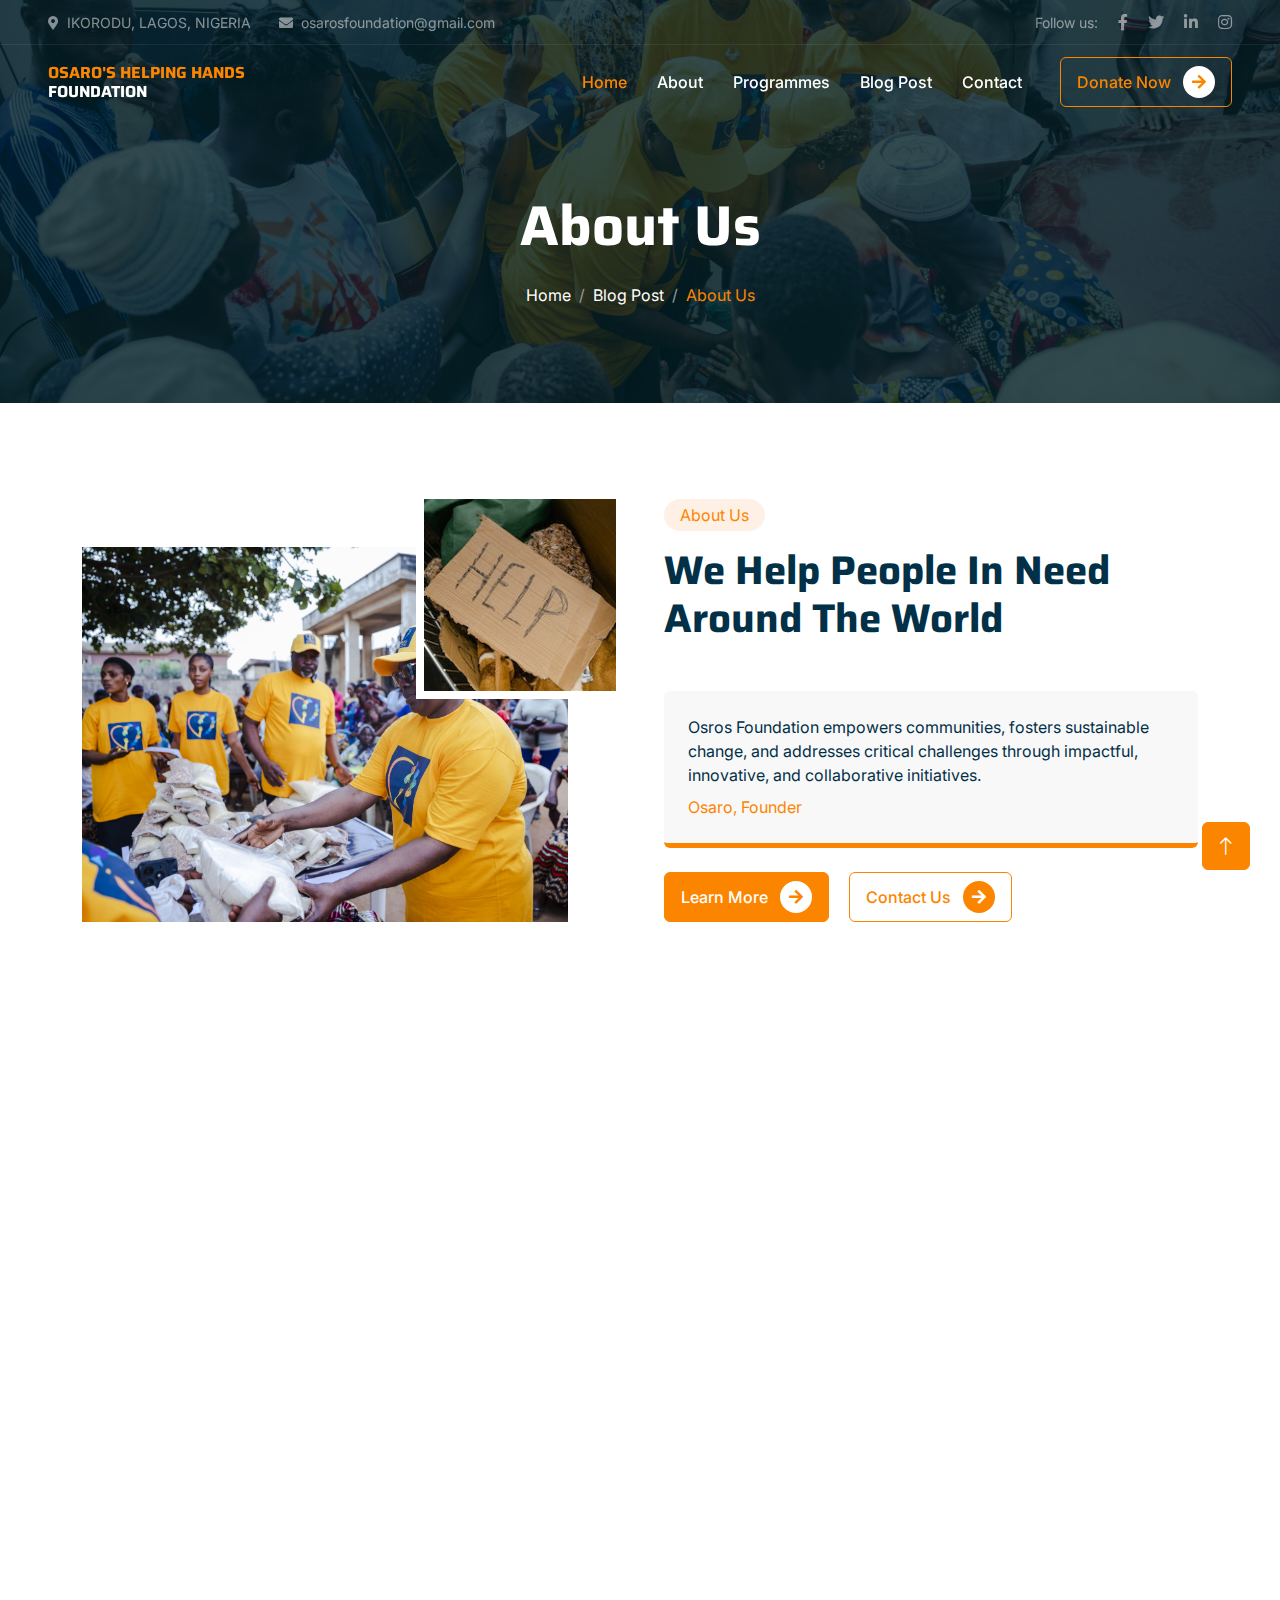
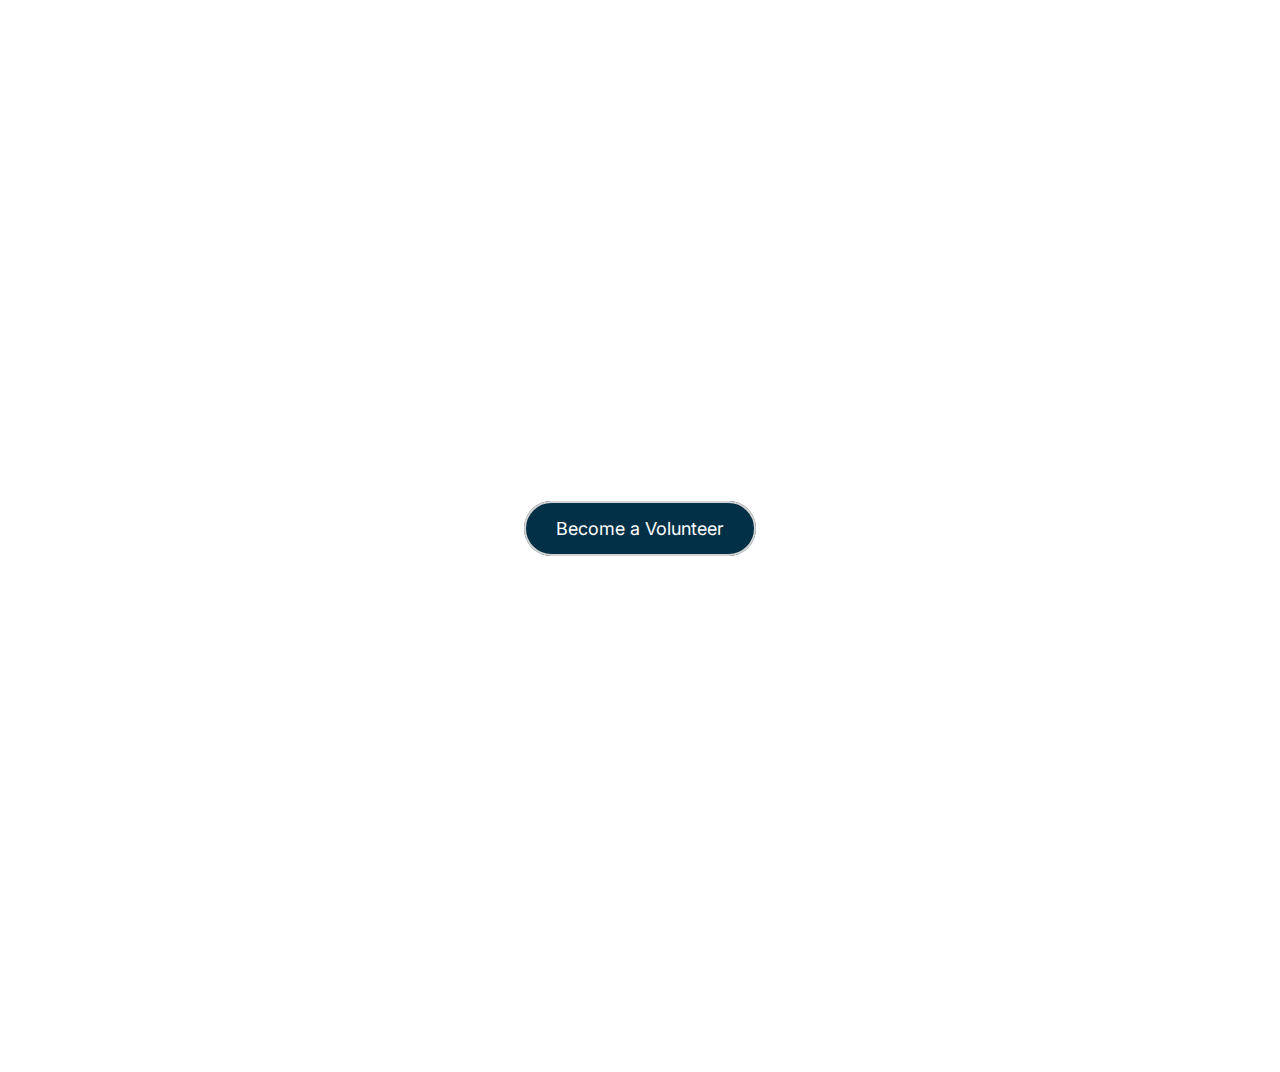
==== about.html @ 517c9bd9 "Add files via upload" ====
<!DOCTYPE html>
<html lang="en">

<head>
    <meta charset="utf-8">
    <title>Osaro-Foundation</title>
    <meta content="width=device-width, initial-scale=1.0" name="viewport">
    <meta content="" name="keywords">
    <meta content="" name="description">

    <!-- Favicon -->
    <link href="img/favicon.ico" rel="icon">

    <!-- Google Web Fonts -->
    <link rel="preconnect" href="https://fonts.googleapis.com">
    <link rel="preconnect" href="https://fonts.gstatic.com" crossorigin>
    <link href="https://fonts.googleapis.com/css2?family=Inter:wght@400;500;600&family=Saira:wght@500;600;700&display=swap" rel="stylesheet"> 

    <!-- Icon Font Stylesheet -->
    <link href="https://cdnjs.cloudflare.com/ajax/libs/font-awesome/5.10.0/css/all.min.css" rel="stylesheet">
    <link href="https://cdn.jsdelivr.net/npm/bootstrap-icons@1.4.1/font/bootstrap-icons.css" rel="stylesheet">

    <!-- Libraries Stylesheet -->
    <link href="lib/animate/animate.min.css" rel="stylesheet">
    <link href="lib/owlcarousel/assets/owl.carousel.min.css" rel="stylesheet">

    <!-- Customized Bootstrap Stylesheet -->
    <link href="css/bootstrap.min.css" rel="stylesheet">

    <!-- Template Stylesheet -->
    <link href="css/style.css" rel="stylesheet">
</head>

<body>
    <!-- Spinner Start -->
    <div id="spinner" class="show bg-white position-fixed translate-middle w-100 vh-100 top-50 start-50 d-flex align-items-center justify-content-center">
        <div class="spinner-grow text-primary" role="status"></div>
    </div>
    <!-- Spinner End -->


    <!-- Navbar Start -->
    <div class="container-fluid fixed-top px-0 wow fadeIn" data-wow-delay="0.1s">
        <div class="top-bar text-white-50 row gx-0 align-items-center d-none d-lg-flex">
            <div class="col-lg-6 px-5 text-start">
                <small><i class="fa fa-map-marker-alt me-2"></i>IKORODU, LAGOS, NIGERIA</small>
                <small class="ms-4"><i class="fa fa-envelope me-2"></i>osarosfoundation@gmail.com</small>
            </div>
            <div class="col-lg-6 px-5 text-end">
                <small>Follow us:</small>
                <a class="text-white-50 ms-3" href=""><i class="fab fa-facebook-f"></i></a>
                <a class="text-white-50 ms-3" href=""><i class="fab fa-twitter"></i></a>
                <a class="text-white-50 ms-3" href=""><i class="fab fa-linkedin-in"></i></a>
                <a class="text-white-50 ms-3" href=""><i class="fab fa-instagram"></i></a>
            </div>
        </div>

        <nav class="navbar navbar-expand-lg navbar-dark py-lg-0 px-lg-5 wow fadeIn" data-wow-delay="0.1s">
            <a href="index.html" class="navbar-brand ms-4 ms-lg-0">
                <h1 style="font-size: 16px;" class="fw-bold text-primary m-0">OSARO'S HELPING HANDS<span class="text-white"><br>FOUNDATION</span></h1>
            </a>
            <button type="button" class="navbar-toggler me-4" data-bs-toggle="collapse" data-bs-target="#navbarCollapse">
                <span style="font-size: 12px;" class="navbar-toggler-icon"></span>
            </button>
            <div class="collapse navbar-collapse" id="navbarCollapse">
                <div class="navbar-nav ms-auto p-4 p-lg-0">
                    <a href="index.html" class="nav-item nav-link active">Home</a>
                    <a href="about.html" class="nav-item nav-link">About</a>
                    <a href="programmes.html" class="nav-item nav-link">Programmes</a>
                        <a href="blog.html" class="nav-link dropdown-toggl">Blog Post</a>
                    <a href="contact.html" class="nav-item nav-link">Contact</a>
                </div>
                <div class="d-none d-lg-flex ms-2">
                    <a class="btn btn-outline-primary py-2 px-3" href="donate.html">
                        Donate Now
                        <div class="d-inline-flex btn-sm-square bg-white text-primary rounded-circle ms-2">
                            <i class="fa fa-arrow-right"></i>
                        </div>
                    </a>
                </div>
            </div>
        </nav>
    </div>
    <!-- Navbar End -->


    <!-- Page Header Start -->
    <div class="container-fluid page-header mb-5 wow fadeIn" data-wow-delay="0.1s">
        <div class="container text-center">
            <h1 class="display-4 text-white animated slideInDown mb-4">About Us</h1>
            <nav aria-label="breadcrumb animated slideInDown">
                <ol class="breadcrumb justify-content-center mb-0">
                    <li class="breadcrumb-item"><a class="text-white" href="#">Home</a></li>
                    <li class="breadcrumb-item"><a class="text-white" href="#">Blog Post</a></li>
                    <li class="breadcrumb-item text-primary active" aria-current="page">About Us</li>
                </ol>
            </nav>
        </div>
    </div>
    <!-- Page Header End -->


    <!-- About Start -->
    <div class="container-xxl py-5">
        <div class="container">
            <div class="row g-5">
                <div class="col-lg-6 wow fadeInUp" data-wow-delay="0.1s">
                    <div class="position-relative overflow-hidden h-100" style="min-height: 400px;">
                        <img class="position-absolute w-100 h-100 pt-5 pe-5" src="img/Osaro,s 08.jpg" alt="" style="object-fit: cover;">
                        <img class="position-absolute top-0 end-0 bg-white ps-2 pb-2" src="img/about-2.jpg" alt="" style="width: 200px; height: 200px;">
                    </div>
                </div>
                <div class="col-lg-6 wow fadeInUp" data-wow-delay="0.5s">
                    <div class="h-100">
                        <div class="d-inline-block rounded-pill bg-secondary text-primary py-1 px-3 mb-3">About Us</div>
                        <h1 class="display-6 mb-5">We Help People In Need Around The World</h1>
                        <div class="bg-light border-bottom border-5 border-primary rounded p-4 mb-4">
                            <p class="text-dark mb-2">Osros Foundation empowers communities, fosters sustainable change, and addresses critical challenges through impactful, innovative, and collaborative initiatives.</p>
                            <span class="text-primary">Osaro, Founder</span>
                        </div>
                        <!-- <p class="mb-5">Tempor erat elitr rebum at clita. Diam dolor diam ipsum sit. Aliqu diam amet diam et eos. Clita erat ipsum et lorem et sit, sed stet lorem sit clita duo justo magna dolore erat amet</p> -->
                        <a class="btn btn-primary py-2 px-3 me-3" href="">
                            Learn More
                            <div class="d-inline-flex btn-sm-square bg-white text-primary rounded-circle ms-2">
                                <i class="fa fa-arrow-right"></i>
                            </div>
                        </a>
                        <a class="btn btn-outline-primary py-2 px-3" href="">
                            Contact Us
                            <div class="d-inline-flex btn-sm-square bg-primary text-white rounded-circle ms-2">
                                <i class="fa fa-arrow-right"></i>
                            </div>
                        </a>
                    </div>
                </div>
            </div>
        </div>
    </div>
    <!-- About End -->


    <!-- Service Start -->
    <div class="container-xxl py-5">
        <div class="container">
            <div class="text-center mx-auto mb-5 wow fadeInUp" data-wow-delay="0.1s" style="max-width: 500px;">
                <div class="d-inline-block rounded-pill bg-secondary text-primary py-1 px-3 mb-3">What We Do</div>
                <h1 class="display-6 mb-5">Learn More What We Do And Get Involved</h1>
            </div>
            <div class="row g-4 justify-content-center">
                <div class="col-lg-4 col-md-6 wow fadeInUp" data-wow-delay="0.1s">
                    <div class="service-item bg-white text-center h-100 p-4 p-xl-5">
                        <img class="img-fluid mb-4" src="img/icon-1.png" alt="">
                        <h4 class="mb-3">Child Education</h4>
                        <p class="mb-4">Tempor ut dolore lorem kasd vero ipsum sit eirmod sit. Ipsum diam justo sed vero dolor duo.</p>
                        <a class="btn btn-outline-primary px-3" href="">
                            Learn More
                            <div class="d-inline-flex btn-sm-square bg-primary text-white rounded-circle ms-2">
                                <i class="fa fa-arrow-right"></i>
                            </div>
                        </a>
                    </div>
                </div>
                <div class="col-lg-4 col-md-6 wow fadeInUp" data-wow-delay="0.3s">
                    <div class="service-item bg-white text-center h-100 p-4 p-xl-5">
                        <img class="img-fluid mb-4" src="img/icon-2.png" alt="">
                        <h4 class="mb-3">Medical Treatment</h4>
                        <p class="mb-4">Tempor ut dolore lorem kasd vero ipsum sit eirmod sit. Ipsum diam justo sed vero dolor duo.</p>
                        <a class="btn btn-outline-primary px-3" href="">
                            Learn More
                            <div class="d-inline-flex btn-sm-square bg-primary text-white rounded-circle ms-2">
                                <i class="fa fa-arrow-right"></i>
                            </div>
                        </a>
                    </div>
                </div>
                <div class="col-lg-4 col-md-6 wow fadeInUp" data-wow-delay="0.5s">
                    <div class="service-item bg-white text-center h-100 p-4 p-xl-5">
                        <img class="img-fluid mb-4" src="img/icon-3.png" alt="">
                        <h4 class="mb-3">Pure Drinking Water</h4>
                        <p class="mb-4">Tempor ut dolore lorem kasd vero ipsum sit eirmod sit. Ipsum diam justo sed vero dolor duo.</p>
                        <a class="btn btn-outline-primary px-3" href="">
                            Learn More
                            <div class="d-inline-flex btn-sm-square bg-primary text-white rounded-circle ms-2">
                                <i class="fa fa-arrow-right"></i>
                            </div>
                        </a>
                    </div>
                </div>
            </div>
        </div>
    </div>

    
    <!-- Service End -->


    <!-- Team Start -->
    <div class="container-xxl py-5">
        <div class="container">
            <div class="text-center mx-auto mb-5 wow fadeInUp" data-wow-delay="0.1s" style="max-width: 500px;">
                <div class="d-inline-block rounded-pill bg-secondary text-primary py-1 px-3 mb-3">Team Members</div>
                <h1 class="display-6 mb-5">Let's Meet With Our Ordinary Soldiers</h1>
            </div>
            <div class="row g-4">
                <div class="col-lg-3 col-md-6 wow fadeInUp" data-wow-delay="0.1s">
                    <div class="team-item position-relative rounded overflow-hidden">
                        <div class="overflow-hidden">
                            <img class="img-fluid" src="img/" alt="">
                        </div>
                        <div class="team-text bg-light text-center p-4">
                            <h5>Full Name</h5>
                            <p class="text-primary">Designation</p>
                            <div class="team-social text-center">
                                <a class="btn btn-square" href=""><i class="fab fa-facebook-f"></i></a>
                                <a class="btn btn-square" href=""><i class="fab fa-twitter"></i></a>
                                <a class="btn btn-square" href=""><i class="fab fa-instagram"></i></a>
                            </div>
                        </div>
                    </div>
                </div>
                <div class="col-lg-3 col-md-6 wow fadeInUp" data-wow-delay="0.3s">
                    <div class="team-item position-relative rounded overflow-hidden">
                        <div class="overflow-hidden">
                            <img class="img-fluid" src="img/" alt="">
                        </div>
                        <div class="team-text bg-light text-center p-4">
                            <h5>Full Name</h5>
                            <p class="text-primary">Designation</p>
                            <div class="team-social text-center">
                                <a class="btn btn-square" href=""><i class="fab fa-facebook-f"></i></a>
                                <a class="btn btn-square" href=""><i class="fab fa-twitter"></i></a>
                                <a class="btn btn-square" href=""><i class="fab fa-instagram"></i></a>
                            </div>
                        </div>
                    </div>
                </div>
                <div class="col-lg-3 col-md-6 wow fadeInUp" data-wow-delay="0.5s">
                    <div class="team-item position-relative rounded overflow-hidden">
                        <div class="overflow-hidden">
                            <img class="img-fluid" src="img/" alt="">
                        </div>
                        <div class="team-text bg-light text-center p-4">
                            <h5>Full Name</h5>
                            <p class="text-primary">Designation</p>
                            <div class="team-social text-center">
                                <a class="btn btn-square" href=""><i class="fab fa-facebook-f"></i></a>
                                <a class="btn btn-square" href=""><i class="fab fa-twitter"></i></a>
                                <a class="btn btn-square" href=""><i class="fab fa-instagram"></i></a>
                            </div>
                        </div>
                    </div>
                </div>
                <div class="col-lg-3 col-md-6 wow fadeInUp" data-wow-delay="0.7s">
                    <div class="team-item position-relative rounded overflow-hidden">
                        <div class="overflow-hidden">
                            <img class="img-fluid" src="img/IMG_20240125_153402_371.jpg" alt="">
                        </div>
                        <div class="team-text bg-light text-center p-4">
                            <h5>Full Name</h5>
                            <p class="text-primary">Designation</p>
                            <div class="team-social text-center">
                                <a class="btn btn-square" href=""><i class="fab fa-facebook-f"></i></a>
                                <a class="btn btn-square" href=""><i class="fab fa-twitter"></i></a>
                                <a class="btn btn-square" href=""><i class="fab fa-instagram"></i></a>
                            </div>
                        </div>
                    </div>
                </div>
            </div>
        </div>
    </div>
    <!-- Team End -->

         <!-- Volunteer Button -->
         <div class="text-center mt-5">
            <a href="volunteer.html" class="volunteer-btn">Become a Volunteer</a>
        </div>


    <!-- Footer Start -->
    <div class="container-fluid bg-dark text-white-50 footer mt-5 pt-5 wow fadeIn" data-wow-delay="0.1s">
        <div class="container py-5">
            <div class="row g-5">
                <div class="col-lg-3 col-md-6">
                    <img width="200px" style="border: 5px solid orange;" src="img/Osaro's Logo.jpg" alt="">
                    <!-- <h1 class="fw-bold text-primary mb-4">Charity<span class="text-white">Logo</span></h1> -->
                    <!-- <p>Diam dolor diam ipsum sit. Aliqu diam amet diam et eos. Clita erat ipsum et lorem et sit, sed stet lorem sit clita</p> -->
                    <div class="d-flex pt-2">
                        <a class="btn btn-square me-1" href=""><i class="fab fa-twitter"></i></a>
                        <a class="btn btn-square me-1" href=""><i class="fab fa-facebook-f"></i></a>
                        <a class="btn btn-square me-1" href=""><i class="fab fa-youtube"></i></a>
                        <a class="btn btn-square me-0" href=""><i class="fab fa-linkedin-in"></i></a>
                    </div>
                </div>
                <div class="col-lg-3 col-md-6">
                    <h5 class="text-light mb-4">Address</h5>
                    <p><i class="fa fa-map-marker-alt me-3"></i>IKOROU, LAGOS, NIGERIA</p>
                    <p><i class="fa fa-phone-alt me-3"></i>+234</p>
                    <p><i class="fa fa-envelope me-3"></i>osarosfoundation@gmail.com</p>
                </div>
                <div class="col-lg-3 col-md-6">
                    <h5 class="text-light mb-4">Quick Links</h5>
                    <a class="btn btn-link" href="">About Us</a>
                    <a class="btn btn-link" href="">Contact Us</a>
                    <a class="btn btn-link" href="">Our programmes</a>
                    <a class="btn btn-link" href="">Donate</a>
                    <a class="btn btn-link" href="">Volunteer</a>
                    <a class="btn btn-link" href="">Blog Posts</a>
                    <a class="btn btn-link" href="">Terms & Condition</a>
                    
                </div>
                <div class="col-lg-3 col-md-6">
                    <h5 class="text-light mb-4">Newsletter</h5>
                    <p>Sign up to our mailing list to receive daily updates direct to your inbox!</p>
                    <div class="position-relative mx-auto" style="max-width: 400px;">
                        <input class="form-control bg-transparent w-100 py-3 ps-4 pe-5" type="text" placeholder="Your email">
                        <button type="button" class="btn btn-primary py-2 position-absolute top-0 end-0 mt-2 me-2">SignUp</button>
                    </div>
                </div>
            </div>
        </div>
        <div class="container-fluid copyright">
            <div class="container">
                <div class="row">
                    <div class="col-md-6 text-center text-md-start mb-3 mb-md-0">
                        &copy; <a href="#">Osaro Foundation</a>, All Right Reserved.
                    </div>
                    <div class="col-md-6 text-center text-md-end">
                        <!--/*** This template is free as long as you keep the footer author’s credit link/attribution link/backlink. If you'd like to use the template without the footer author’s credit link/attribution link/backlink, you can purchase the Credit Removal License from "https://freewebsitecreate.net/credit-removal". Thank you for your support. ***/-->
                        Designed By <a href="">O.E Design</a>
                    </div>
                </div>
            </div>
        </div>
    </div>
    <!-- Footer End -->


    <!-- Back to Top -->
    <a href="#" class="btn btn-lg btn-primary btn-lg-square back-to-top"><i class="bi bi-arrow-up"></i></a>


    <!-- JavaScript Libraries -->
    <script src="https://code.jquery.com/jquery-3.4.1.min.js"></script>
    <script src="https://cdn.jsdelivr.net/npm/bootstrap@5.0.0/dist/js/bootstrap.bundle.min.js"></script>
    <script src="lib/wow/wow.min.js"></script>
    <script src="lib/easing/easing.min.js"></script>
    <script src="lib/waypoints/waypoints.min.js"></script>
    <script src="lib/owlcarousel/owl.carousel.min.js"></script>
    <script src="lib/parallax/parallax.min.js"></script>

    <!-- Template Javascript -->
    <script src="js/main.js"></script>
</body>

</html>
---- css/style.css ----
/********** Template CSS **********/
:root {
    --primary: #FC8500;
    --secondary: #FFF0E6;
    --light: #F8F8F9;
    --dark: #001D23;
}

body{
    overflow-x: hidden;
}

.back-to-top {
    position: fixed;
    display: none;
    right: 30px;
    bottom: 30px;
    z-index: 99;
}


/*** Spinner ***/
#spinner {
    opacity: 0;
    visibility: hidden;
    transition: opacity .5s ease-out, visibility 0s linear .5s;
    z-index: 99999;
}

#spinner.show {
    transition: opacity .5s ease-out, visibility 0s linear 0s;
    visibility: visible;
    opacity: 1;
}


/*** Button ***/
.btn {
    font-weight: 500;
    transition: .5s;
}

.btn.btn-primary,
.btn.btn-outline-primary:hover {
    color: #FFFFFF;
}

.btn.btn-primary:hover {
    color: var(--primary);
    background: transparent;
}

.btn-square {
    width: 38px;
    height: 38px;
}

.btn-sm-square {
    width: 32px;
    height: 32px;
}

.btn-lg-square {
    width: 48px;
    height: 48px;
}

.btn-square,
.btn-sm-square,
.btn-lg-square {
    padding: 0;
    display: flex;
    align-items: center;
    justify-content: center;
    font-weight: normal;
}

.volunteer-btn {
    /* background: linear-gradient(90deg, #023047, orange); */
    background: #023047;
    color: #fff;
    padding: 15px 30px;
    font-size: 18px;
    border: none;
    border-radius: 50px;
    transition: transform 0.3s, box-shadow 0.3s;
    border: 2px solid lightgray;
}
.volunteer-btn:hover {
    transform: scale(1.05);
    box-shadow: 0 10px 20px rgba(0, 0, 0, 0.2);
    background: white;
    border: 5px solid orange;
}


/*** Navbar ***/
.fixed-top {
    transition: .5s;
}

.top-bar {
    height: 45px;
    border-bottom: 1px solid rgba(255, 255, 255, .07);
}

.navbar .dropdown-toggle::after {
    border: none;
    content: "\f107";
    font-family: "Font Awesome 5 Free";
    font-weight: 900;
    vertical-align: middle;
    margin-left: 8px;
}

.navbar .navbar-nav .nav-link {
    margin-right: 30px;
    padding: 25px 0;
    color: #FFFFFF;
    font-weight: 500;
    outline: none;
}

.navbar .navbar-nav .nav-link:hover,
.navbar .navbar-nav .nav-link.active {
    color: var(--primary);
}

@media (max-width: 991.98px) {
    .navbar .navbar-nav {
        margin-top: 10px;
        border-top: 1px solid rgba(0, 0, 0, .07);
        background: var(--dark);
    }

    .navbar .navbar-nav .nav-link {
        padding: 10px 0;
    }
}

@media (min-width: 992px) {
    .navbar .nav-item .dropdown-menu {
        display: block;
        visibility: hidden;
        top: 100%;
        transform: rotateX(-75deg);
        transform-origin: 0% 0%;
        transition: .5s;
        opacity: 0;
    }

    .navbar .nav-item:hover .dropdown-menu {
        transform: rotateX(0deg);
        visibility: visible;
        transition: .5s;
        opacity: 1;
    }
}


/*** Header ***/
.carousel-caption {
    top: 0;
    left: 0;
    right: 0;
    bottom: 0;
    display: flex;
    align-items: center;
    justify-content: center;
    text-align: center;
    background: rgba(0, 29, 35, .8);
    z-index: 1;
}

.carousel-control-prev,
.carousel-control-next {
    width: 15%;
}

.carousel-control-prev-icon,
.carousel-control-next-icon {
    width: 3rem;
    height: 3rem;
    background-color: var(--dark);
    border: 12px solid var(--dark);
    border-radius: 3rem;
}

@media (max-width: 768px) {
    #header-carousel .carousel-item {
        position: relative;
        min-height: 450px;
    }
    
    #header-carousel .carousel-item img {
        position: absolute;
        width: 100%;
        height: 100%;
        object-fit: cover;
    }
}

.page-header {
    padding-top: 12rem;
    padding-bottom: 6rem;
    background: linear-gradient(rgba(0, 29, 35, .8), rgba(0, 29, 35, .8)), url(../img/Osaro\,s\ 09.jpg) center center no-repeat;
    background-size: cover;
}

.page-header .breadcrumb-item+.breadcrumb-item::before {
    color: #999999;
}


/*** Causes ***/
.causes-item .progress {
    height: 5px;
    border-radius: 0;
    overflow: visible;
}

.causes-item .progress .progress-bar {
    position: relative;
    overflow: visible;
    width: 0px;
    border-radius: 0;
    transition: 5s;
}

.causes-item .progress .progress-bar span {
    position: absolute;
    top: -7px;
    right: 0;
    width: 40px;
    height: 19px;
    display: flex;
    align-items: center;
    justify-content: center;
    font-size: 12px;
    background: var(--primary);
    color: #FFFFFF;
}

.causes-item .causes-overlay {
    position: absolute;
    width: 100%;
    height: 0;
    top: 0;
    left: 0;
    display: flex;
    align-items: center;
    justify-content: center;
    background: rgba(0, 0, 0, .5);
    overflow: hidden;
    opacity: 0;
    transition: .5s;
}

.causes-item:hover .causes-overlay {
    height: 100%;
    opacity: 1;
}


/*** Service ***/
.service-item {
    box-shadow: 0 0 45px rgba(0, 0, 0, .06);
}


/*** Donate ***/
.donate {
    background: rgba(0, 29, 35, .8);
}

.btn-group .btn-light:hover,
.btn-group input[type="radio"]:checked+label {
    color: var(--primary);
    border-color: var(--primary);
}


/*** Team ***/
.team-item img {
    position: relative;
    top: 0;
    transition: .5s;
}

.team-item:hover img {
    top: -30px;
}

.team-item .team-text {
    position: relative;
    height: 100px;
    transition: .5s;
}

.team-item:hover .team-text {
    margin-top: -60px;
    height: 160px;
}

.team-item .team-text .team-social {
    opacity: 0;
    transition: .5s;
}

.team-item:hover .team-text .team-social {
    opacity: 1;
}

.team-item .team-social .btn {
    display: inline-flex;
    color: var(--primary);
    background: #FFFFFF;
    border-radius: 40px;
}

.team-item .team-social .btn:hover {
    color: #FFFFFF;
    background: var(--primary);
}


/*** Testimonial ***/
.testimonial-carousel::before {
    position: absolute;
    content: "";
    top: 0;
    left: 0;
    height: 100%;
    width: 0;
    background: linear-gradient(to right, rgba(255, 255, 255, 1) 0%, rgba(255, 255, 255, 0) 100%);
    z-index: 1;
}

.testimonial-carousel::after {
    position: absolute;
    content: "";
    top: 0;
    right: 0;
    height: 100%;
    width: 0;
    background: linear-gradient(to left, rgba(255, 255, 255, 1) 0%, rgba(255, 255, 255, 0) 100%);
    z-index: 1;
}

@media (min-width: 768px) {
    .testimonial-carousel::before,
    .testimonial-carousel::after {
        width: 200px;
    }
}

@media (min-width: 992px) {
    .testimonial-carousel::before,
    .testimonial-carousel::after {
        width: 300px;
    }
}

.testimonial-carousel .owl-item .testimonial-text {
    background: var(--light);
    transform: scale(.8);
    transition: .5s;
}

.testimonial-carousel .owl-item.center .testimonial-text {
    background: var(--primary);
    transform: scale(1);
}

.testimonial-carousel .owl-item .testimonial-text *,
.testimonial-carousel .owl-item .testimonial-item img {
    transition: .5s;
}

.testimonial-carousel .owl-item.center .testimonial-text * {
    color: var(--light) !important;
}

.testimonial-carousel .owl-item.center .testimonial-item img {
    background: var(--primary) !important;
} 

.testimonial-carousel .owl-nav {
    position: absolute;
    width: 350px;
    top: 15px;
    left: 50%;
    transform: translateX(-50%);
    display: flex;
    justify-content: space-between;
    opacity: 0;
    transition: .5s;
    z-index: 1;
}

.testimonial-carousel:hover .owl-nav {
    width: 300px;
    opacity: 1;
}

.testimonial-carousel .owl-nav .owl-prev,
.testimonial-carousel .owl-nav .owl-next {
    position: relative;
    color: var(--primary);
    font-size: 45px;
    transition: .5s;
}

.testimonial-carousel .owl-nav .owl-prev:hover,
.testimonial-carousel .owl-nav .owl-next:hover {
    color: var(--dark);
}


/*** Footer ***/

.footer .btn.btn-link {
    display: block;
    margin-bottom: 5px;
    padding: 0;
    text-align: left;
    color: rgba(255,255,255,0.5);
    font-weight: normal;
    text-transform: capitalize;
    transition: .3s;
}

.footer .btn.btn-link::before {
    position: relative;
    content: "\f105";
    font-family: "Font Awesome 5 Free";
    font-weight: 900;
    color: rgba(255,255,255,0.5);
    margin-right: 10px;
}

.footer .btn.btn-link:hover {
    color: var(--light);
    letter-spacing: 1px;
    box-shadow: none;
}

.footer .btn.btn-square {
    color: rgba(255,255,255,0.5);
    border: 1px solid rgba(255,255,255,0.5);
}

.footer .btn.btn-square:hover {
    color: var(--secondary);
    border-color: var(--light);
}

.footer .copyright {
    padding: 25px 0;
    font-size: 15px;
    border-top: 1px solid rgba(256, 256, 256, .1);
}

.footer .copyright a {
    color: var(--secondary);
}

.footer .copyright a:hover {
    color: var(--primary);
}
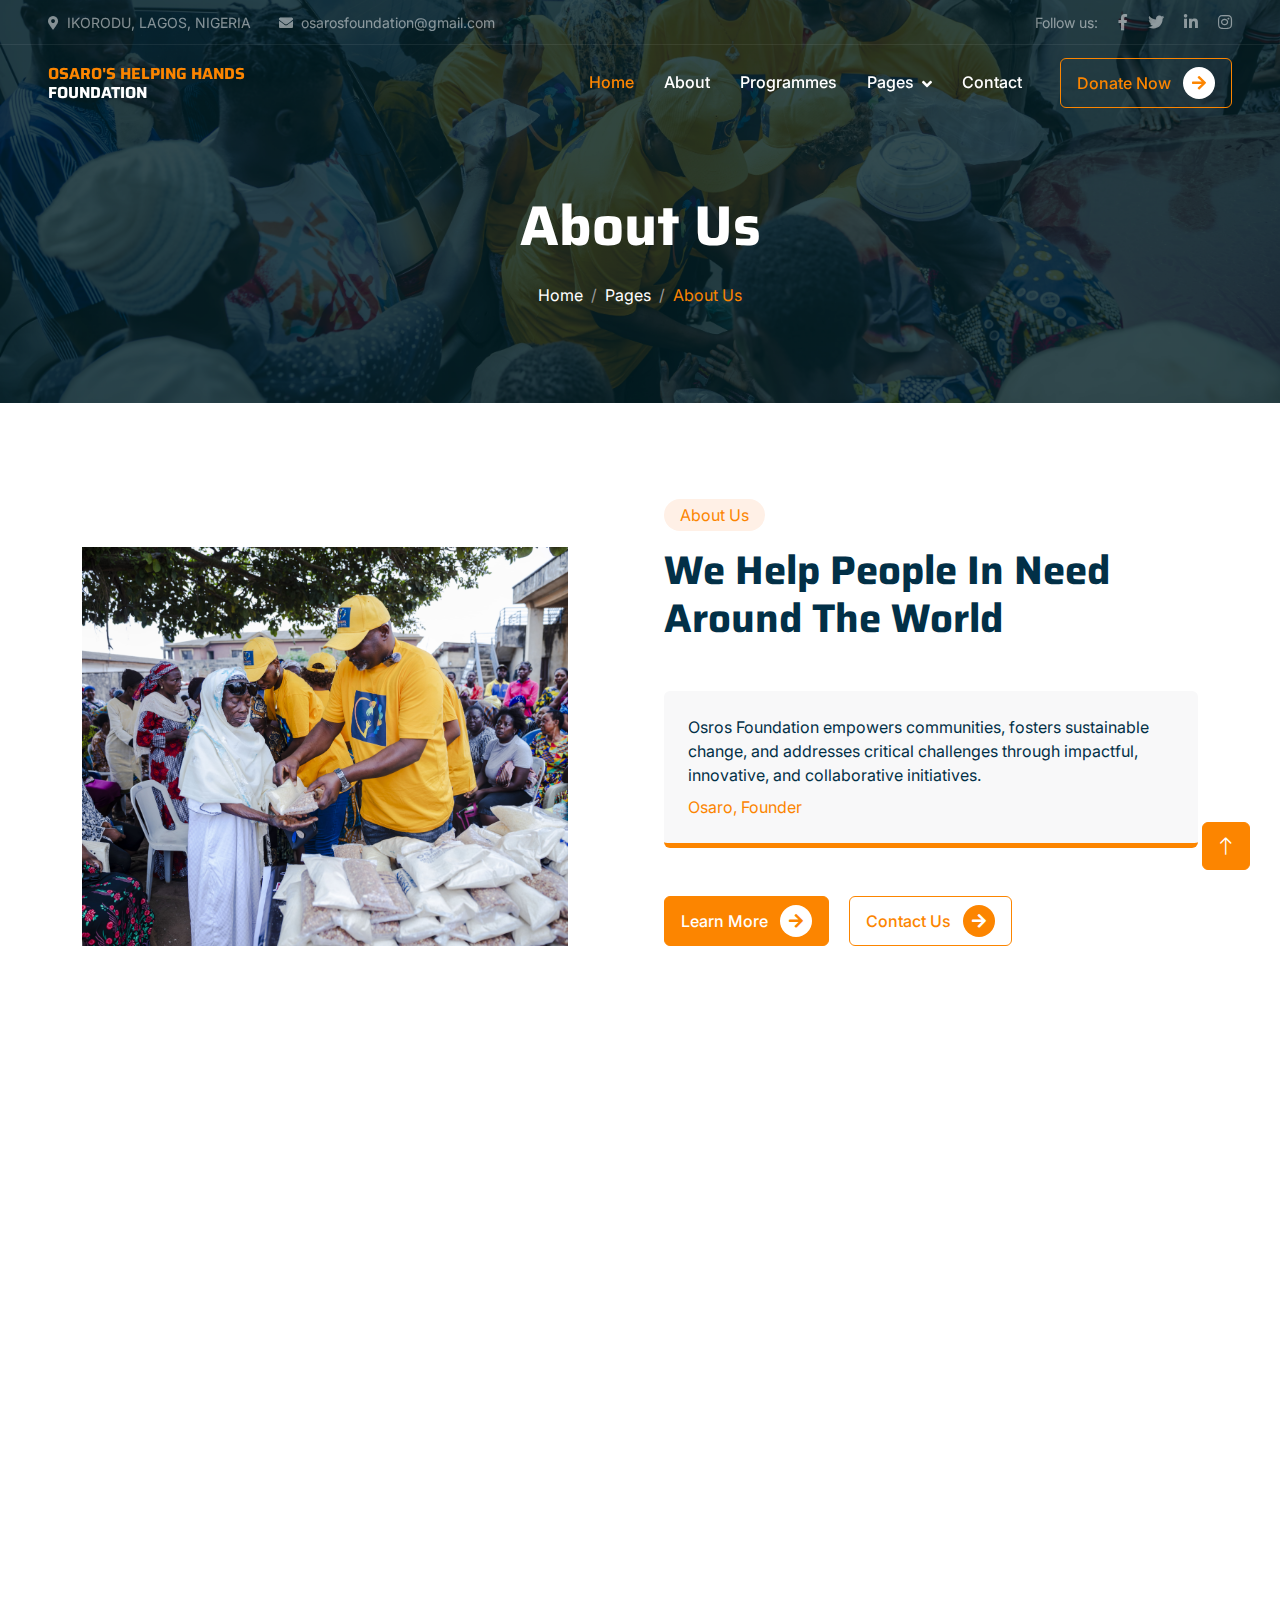
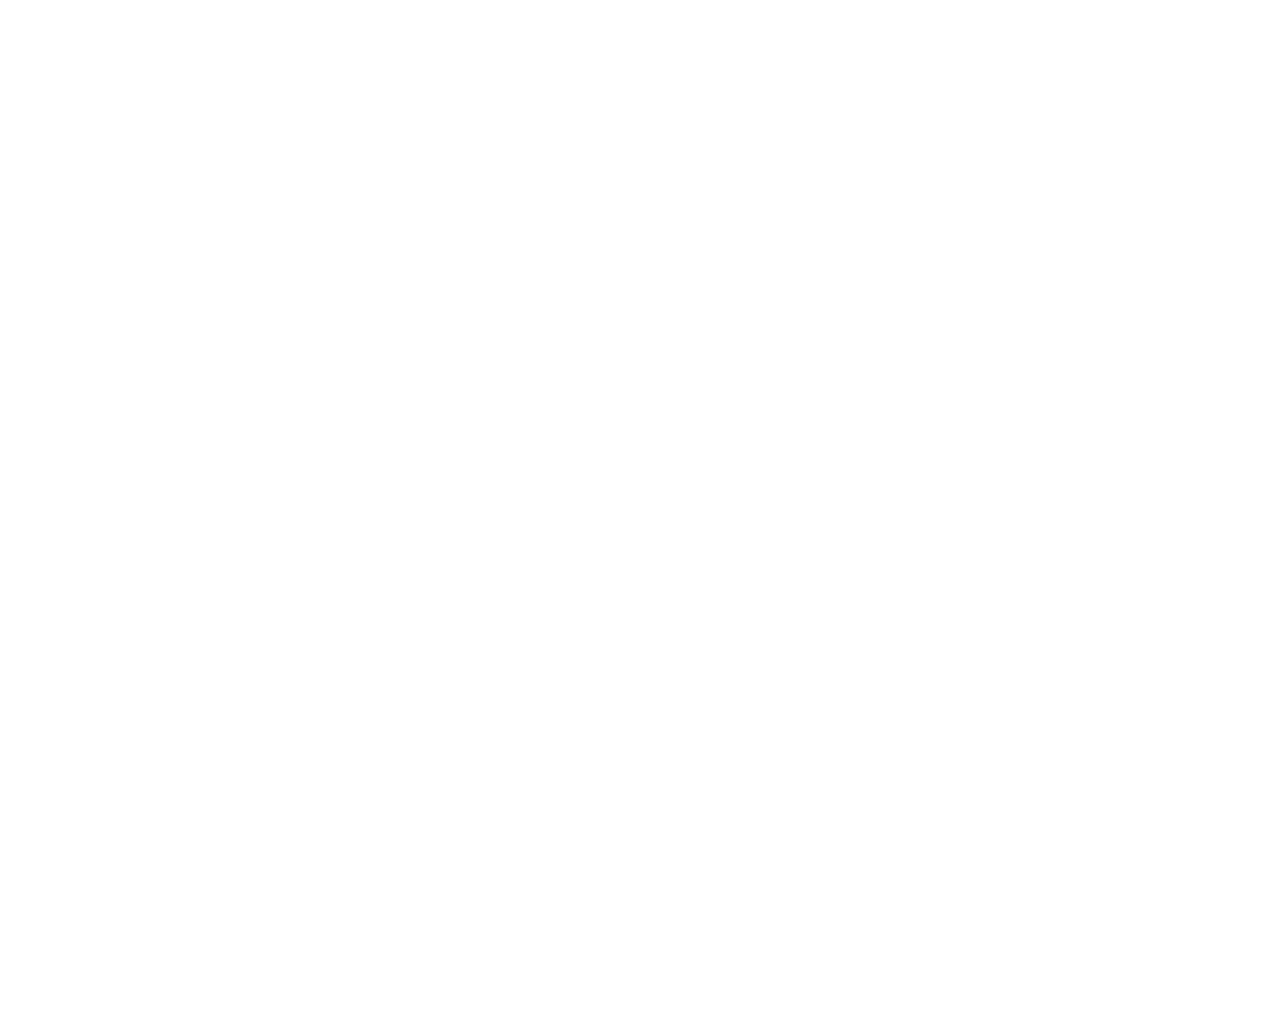
==== commit 1043c530: "Add files via upload" ====
--- a/about.html
+++ b/about.html
@@ -3,7 +3,7 @@
 
 <head>
     <meta charset="utf-8">
-    <title>Osaro-Foundation</title>
+    <title>Osaro Foundation</title>
     <meta content="width=device-width, initial-scale=1.0" name="viewport">
     <meta content="" name="keywords">
     <meta content="" name="description">
@@ -60,14 +60,24 @@
                 <h1 style="font-size: 16px;" class="fw-bold text-primary m-0">OSARO'S HELPING HANDS<span class="text-white"><br>FOUNDATION</span></h1>
             </a>
             <button type="button" class="navbar-toggler me-4" data-bs-toggle="collapse" data-bs-target="#navbarCollapse">
-                <span style="font-size: 12px;" class="navbar-toggler-icon"></span>
+                <span class="navbar-toggler-icon"></span>
             </button>
             <div class="collapse navbar-collapse" id="navbarCollapse">
                 <div class="navbar-nav ms-auto p-4 p-lg-0">
                     <a href="index.html" class="nav-item nav-link active">Home</a>
                     <a href="about.html" class="nav-item nav-link">About</a>
                     <a href="programmes.html" class="nav-item nav-link">Programmes</a>
-                        <a href="blog.html" class="nav-link dropdown-toggl">Blog Post</a>
+                    <div class="nav-item dropdown">
+                        <a href="#" class="nav-link dropdown-toggle" data-bs-toggle="dropdown">Pages</a>
+                        <div class="dropdown-menu m-0">
+                            <a href="impact-stories.html" class="dropdown-item">Impact Stories</a>
+                            <!-- <a href="service.html" class="dropdown-item">Service</a> -->
+                            <!-- <a href="team.html" class="dropdown-item">Our Team</a> -->
+                            <a href="volunteer-opportunities.html" class="dropdown-item">Volunteer Opportunities</a>
+                            <a href="donate.html" class="dropdown-item">Donate</a>
+                            <a href="blog-post.html" class="dropdown-item">Blog Post</a>
+                        </div>
+                    </div>
                     <a href="contact.html" class="nav-item nav-link">Contact</a>
                 </div>
                 <div class="d-none d-lg-flex ms-2">
@@ -91,7 +101,7 @@
             <nav aria-label="breadcrumb animated slideInDown">
                 <ol class="breadcrumb justify-content-center mb-0">
                     <li class="breadcrumb-item"><a class="text-white" href="#">Home</a></li>
-                    <li class="breadcrumb-item"><a class="text-white" href="#">Blog Post</a></li>
+                    <li class="breadcrumb-item"><a class="text-white" href="#">Pages</a></li>
                     <li class="breadcrumb-item text-primary active" aria-current="page">About Us</li>
                 </ol>
             </nav>
@@ -106,8 +116,8 @@
             <div class="row g-5">
                 <div class="col-lg-6 wow fadeInUp" data-wow-delay="0.1s">
                     <div class="position-relative overflow-hidden h-100" style="min-height: 400px;">
-                        <img class="position-absolute w-100 h-100 pt-5 pe-5" src="img/Osaro,s 08.jpg" alt="" style="object-fit: cover;">
-                        <img class="position-absolute top-0 end-0 bg-white ps-2 pb-2" src="img/about-2.jpg" alt="" style="width: 200px; height: 200px;">
+                        <img class="position-absolute w-100 h-100 pt-5 pe-5" src="img/Osaro,s 07.jpg" alt="" style="object-fit: cover;">
+                        <!-- <img class="position-absolute top-0 end-0 bg-white ps-2 pb-2" src="img/about-2.jpg" alt="" style="width: 200px; height: 200px;"> -->
                     </div>
                 </div>
                 <div class="col-lg-6 wow fadeInUp" data-wow-delay="0.5s">
@@ -118,7 +128,7 @@
                             <p class="text-dark mb-2">Osros Foundation empowers communities, fosters sustainable change, and addresses critical challenges through impactful, innovative, and collaborative initiatives.</p>
                             <span class="text-primary">Osaro, Founder</span>
                         </div>
-                        <!-- <p class="mb-5">Tempor erat elitr rebum at clita. Diam dolor diam ipsum sit. Aliqu diam amet diam et eos. Clita erat ipsum et lorem et sit, sed stet lorem sit clita duo justo magna dolore erat amet</p> -->
+                        <p class="mb-5"></p>
                         <a class="btn btn-primary py-2 px-3 me-3" href="">
                             Learn More
                             <div class="d-inline-flex btn-sm-square bg-white text-primary rounded-circle ms-2">
@@ -189,8 +199,6 @@
             </div>
         </div>
     </div>
-
-    
     <!-- Service End -->
 
 
@@ -205,7 +213,7 @@
                 <div class="col-lg-3 col-md-6 wow fadeInUp" data-wow-delay="0.1s">
                     <div class="team-item position-relative rounded overflow-hidden">
                         <div class="overflow-hidden">
-                            <img class="img-fluid" src="img/" alt="">
+                            <img class="img-fluid" src="img/team-1.jpg" alt="">
                         </div>
                         <div class="team-text bg-light text-center p-4">
                             <h5>Full Name</h5>
@@ -221,7 +229,7 @@
                 <div class="col-lg-3 col-md-6 wow fadeInUp" data-wow-delay="0.3s">
                     <div class="team-item position-relative rounded overflow-hidden">
                         <div class="overflow-hidden">
-                            <img class="img-fluid" src="img/" alt="">
+                            <img class="img-fluid" src="img/team-2.jpg" alt="">
                         </div>
                         <div class="team-text bg-light text-center p-4">
                             <h5>Full Name</h5>
@@ -237,7 +245,7 @@
                 <div class="col-lg-3 col-md-6 wow fadeInUp" data-wow-delay="0.5s">
                     <div class="team-item position-relative rounded overflow-hidden">
                         <div class="overflow-hidden">
-                            <img class="img-fluid" src="img/" alt="">
+                            <img class="img-fluid" src="img/team-3.jpg" alt="">
                         </div>
                         <div class="team-text bg-light text-center p-4">
                             <h5>Full Name</h5>
@@ -253,7 +261,7 @@
                 <div class="col-lg-3 col-md-6 wow fadeInUp" data-wow-delay="0.7s">
                     <div class="team-item position-relative rounded overflow-hidden">
                         <div class="overflow-hidden">
-                            <img class="img-fluid" src="img/IMG_20240125_153402_371.jpg" alt="">
+                            <img class="img-fluid" src="img/team-4.jpg" alt="">
                         </div>
                         <div class="team-text bg-light text-center p-4">
                             <h5>Full Name</h5>
@@ -270,11 +278,6 @@
         </div>
     </div>
     <!-- Team End -->
-
-         <!-- Volunteer Button -->
-         <div class="text-center mt-5">
-            <a href="volunteer.html" class="volunteer-btn">Become a Volunteer</a>
-        </div>
 
 
     <!-- Footer Start -->
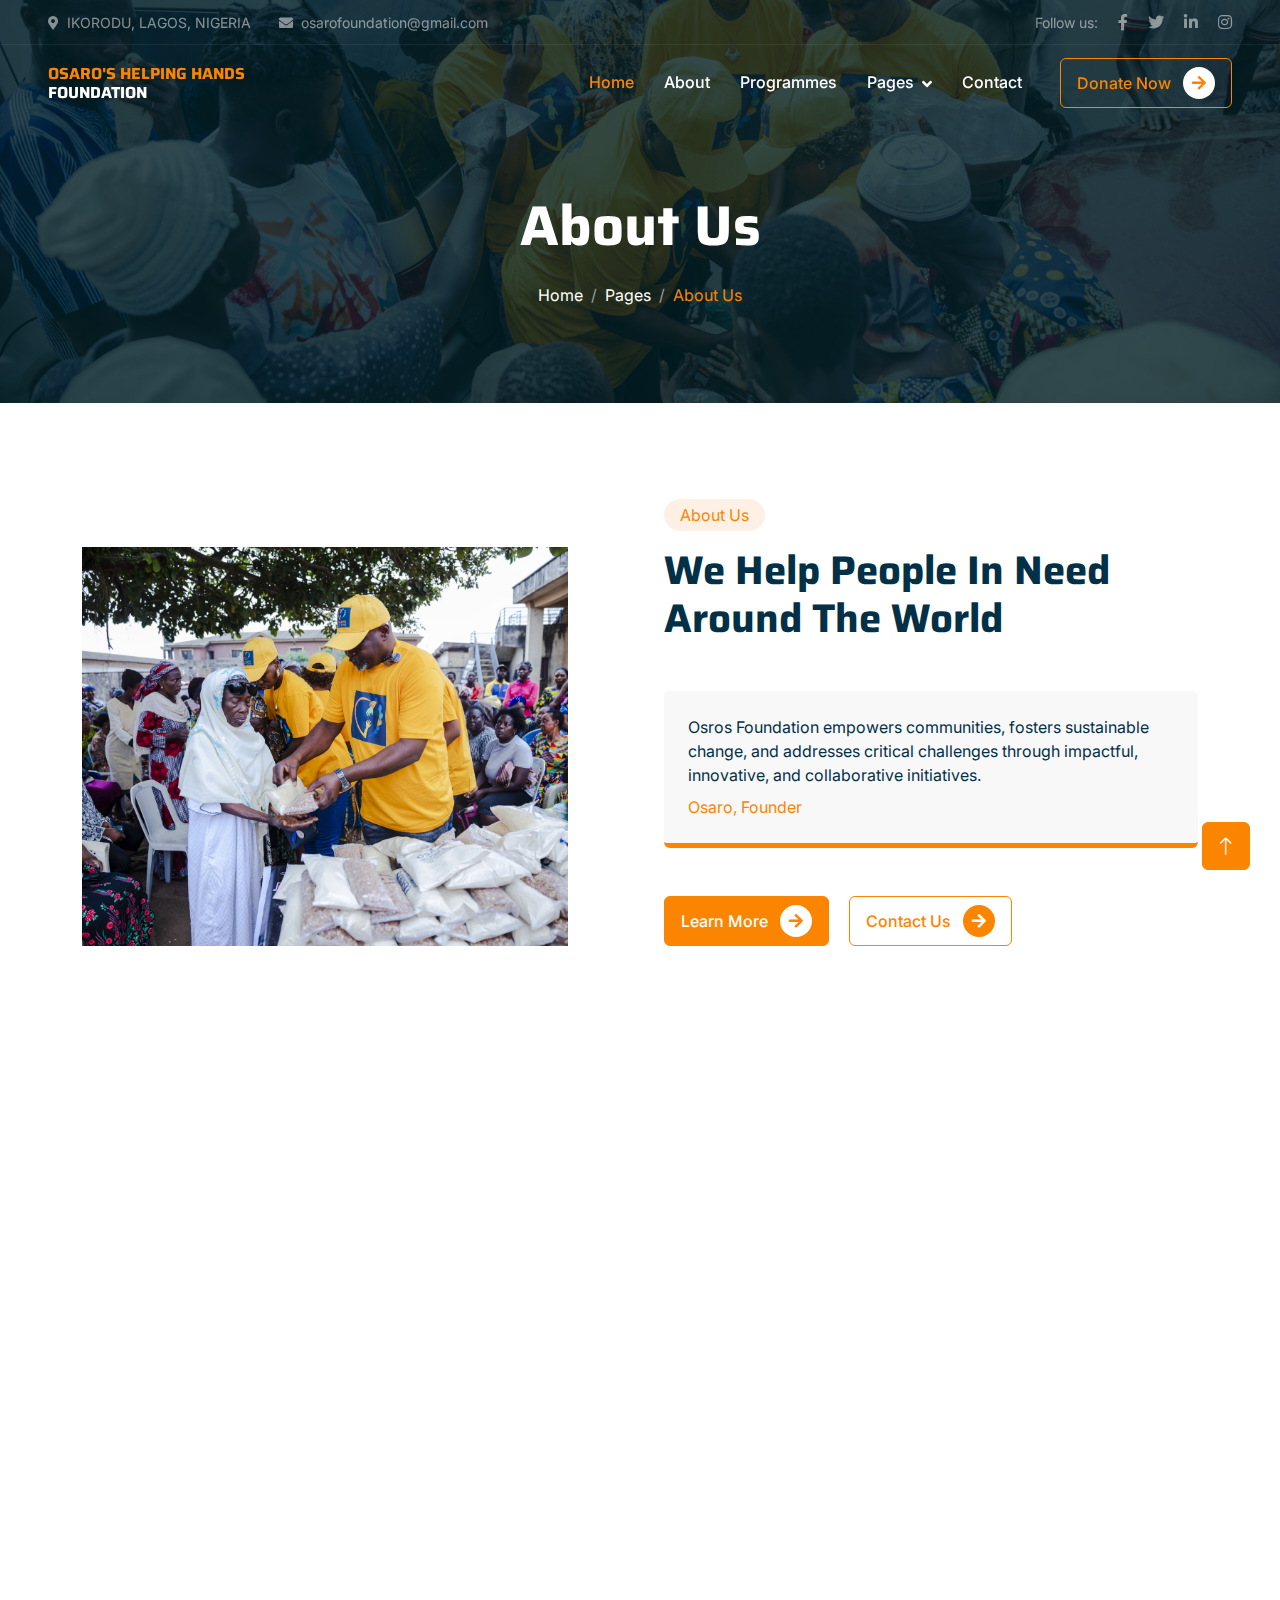
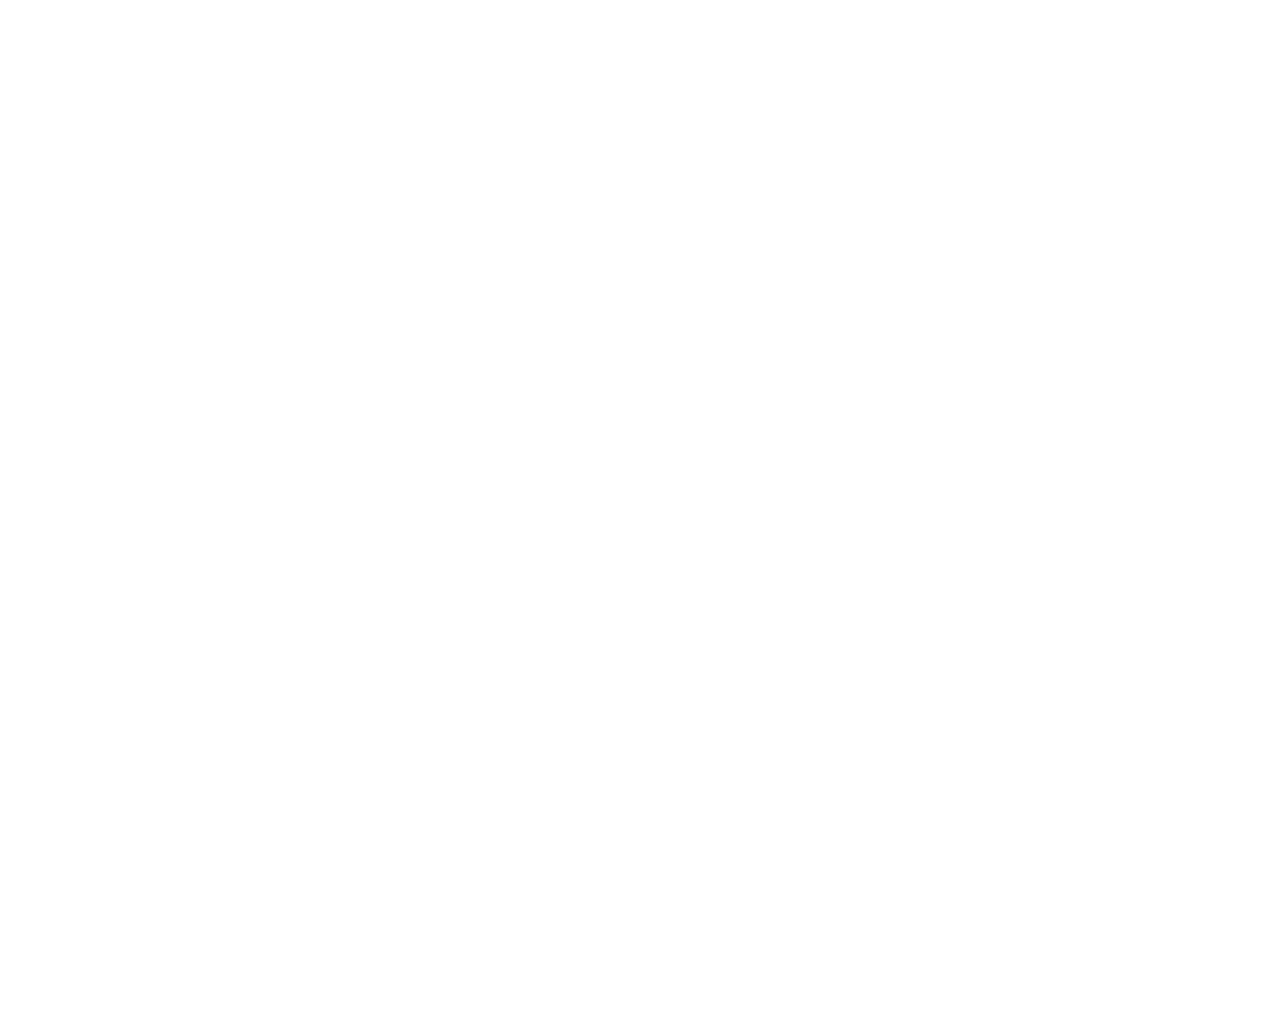
==== commit 15b53028: "Update about.html" ====
--- a/about.html
+++ b/about.html
@@ -44,11 +44,11 @@
         <div class="top-bar text-white-50 row gx-0 align-items-center d-none d-lg-flex">
             <div class="col-lg-6 px-5 text-start">
                 <small><i class="fa fa-map-marker-alt me-2"></i>IKORODU, LAGOS, NIGERIA</small>
-                <small class="ms-4"><i class="fa fa-envelope me-2"></i>osarosfoundation@gmail.com</small>
+                <small class="ms-4"><i class="fa fa-envelope me-2"></i>osarofoundation@gmail.com</small>
             </div>
             <div class="col-lg-6 px-5 text-end">
                 <small>Follow us:</small>
-                <a class="text-white-50 ms-3" href=""><i class="fab fa-facebook-f"></i></a>
+                <a class="text-white-50 ms-3" href="https://www.facebook.com/profile.php?id=61571475255246"><i class="fab fa-facebook-f"></i></a>
                 <a class="text-white-50 ms-3" href=""><i class="fab fa-twitter"></i></a>
                 <a class="text-white-50 ms-3" href=""><i class="fab fa-linkedin-in"></i></a>
                 <a class="text-white-50 ms-3" href=""><i class="fab fa-instagram"></i></a>
@@ -290,7 +290,7 @@
                     <!-- <p>Diam dolor diam ipsum sit. Aliqu diam amet diam et eos. Clita erat ipsum et lorem et sit, sed stet lorem sit clita</p> -->
                     <div class="d-flex pt-2">
                         <a class="btn btn-square me-1" href=""><i class="fab fa-twitter"></i></a>
-                        <a class="btn btn-square me-1" href=""><i class="fab fa-facebook-f"></i></a>
+                        <a class="btn btn-square me-1" href="https://www.facebook.com/profile.php?id=61571475255246"><i class="fab fa-facebook-f"></i></a>
                         <a class="btn btn-square me-1" href=""><i class="fab fa-youtube"></i></a>
                         <a class="btn btn-square me-0" href=""><i class="fab fa-linkedin-in"></i></a>
                     </div>
@@ -299,7 +299,7 @@
                     <h5 class="text-light mb-4">Address</h5>
                     <p><i class="fa fa-map-marker-alt me-3"></i>IKOROU, LAGOS, NIGERIA</p>
                     <p><i class="fa fa-phone-alt me-3"></i>+234</p>
-                    <p><i class="fa fa-envelope me-3"></i>osarosfoundation@gmail.com</p>
+                    <p><i class="fa fa-envelope me-3"></i>osarofoundation@gmail.com</p>
                 </div>
                 <div class="col-lg-3 col-md-6">
                     <h5 class="text-light mb-4">Quick Links</h5>
@@ -356,4 +356,4 @@
     <script src="js/main.js"></script>
 </body>
 
-</html>+</html>
